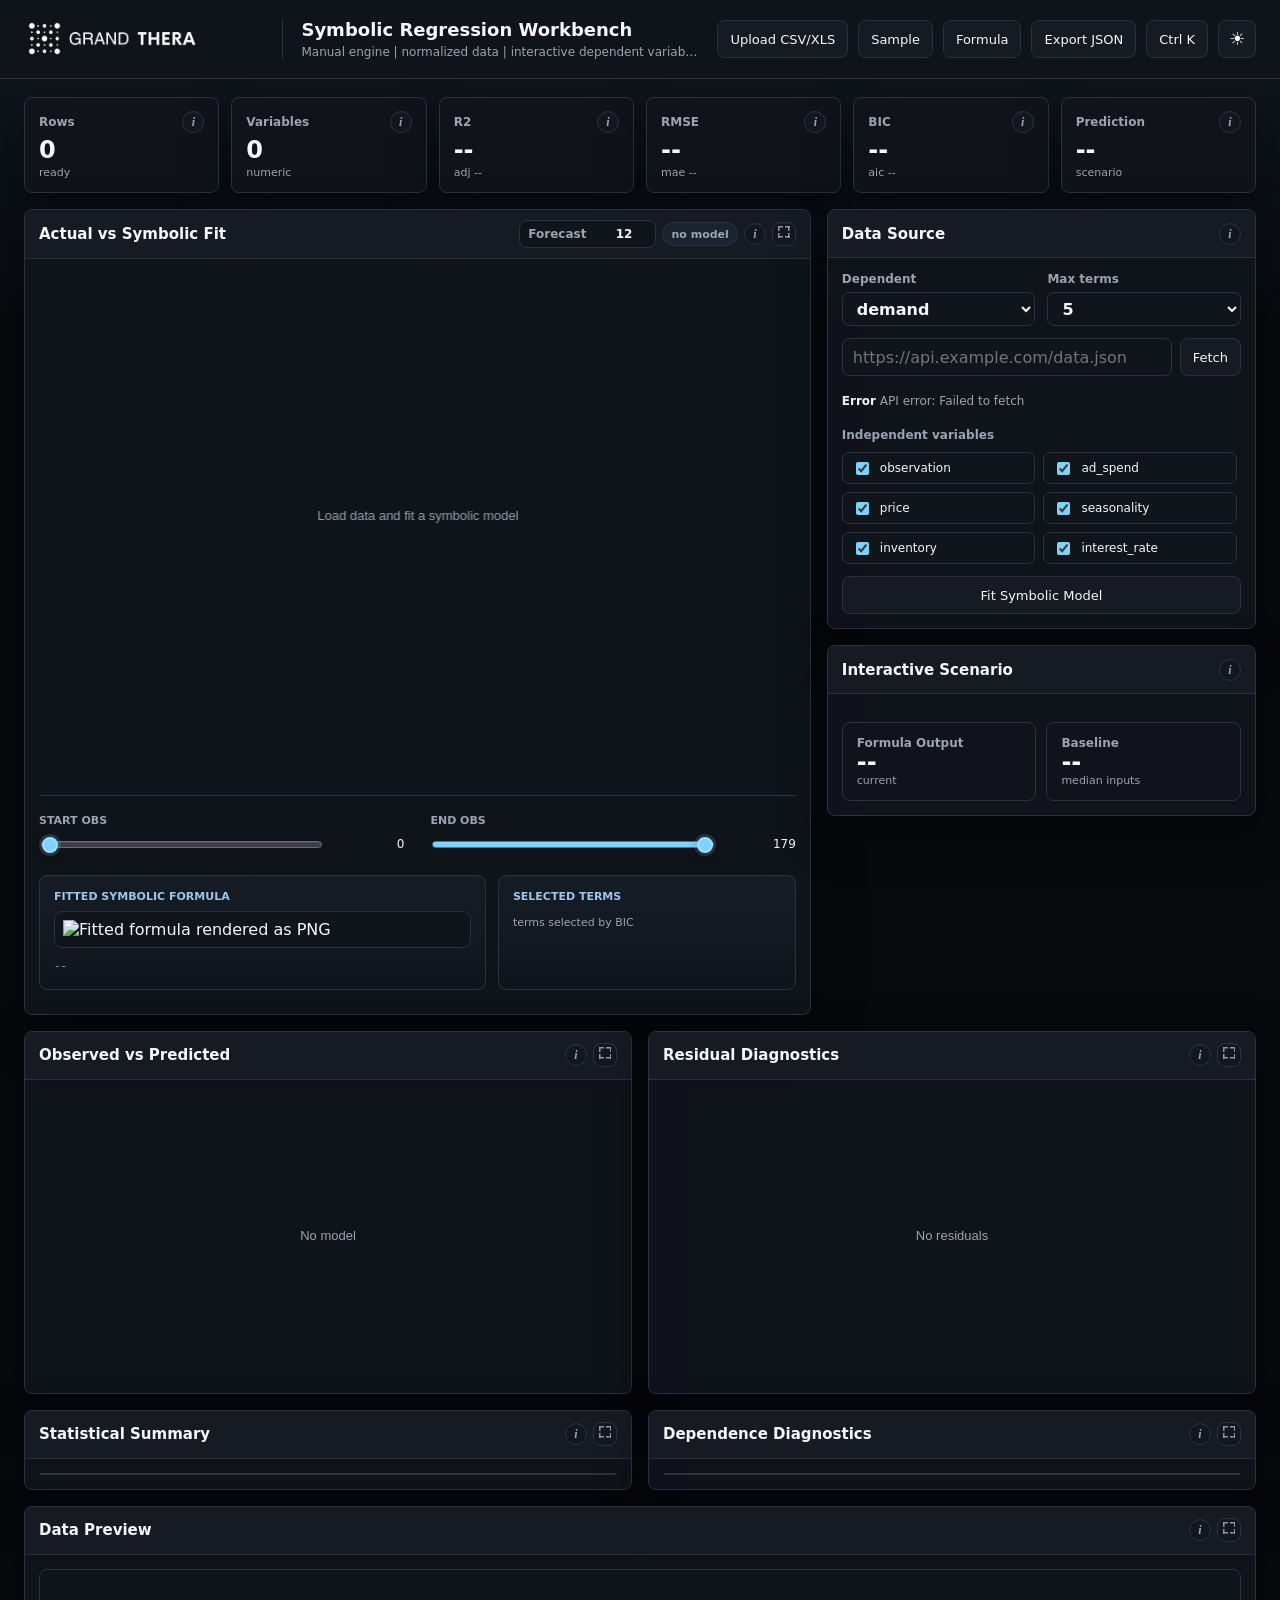
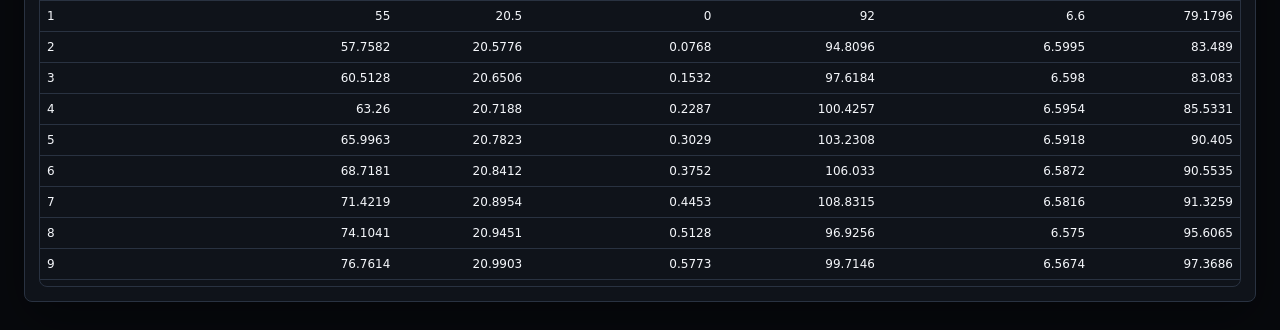
==== index.html @ f641dc01 "delete folder symbolic of the root" ====
<!doctype html>
<html lang="en" data-theme="dark">
<head>
  <meta charset="utf-8">
  <meta name="viewport" content="width=device-width, initial-scale=1">
  <title>Grand Thera Symbolic Regression</title>
  <link rel="stylesheet" href="style.css">
  <link rel="icon" type="image/png" href="./assets/icon.png">
</head>
<body>
  <header>
    <div class="topbar">
      <div class="brand">
        <img class="logo-dark" src="./assets/grand-thera-logo-white.png" alt="Grand Thera">
        <img class="logo-light" src="./assets/grand-thera-logo-primary.png" alt="Grand Thera">
        <div class="title-block">
          <h1>Symbolic Regression Workbench</h1>
          <div class="subtitle">Manual engine | normalized data | interactive dependent variable analysis</div>
        </div>
      </div>
      <div class="controls">
        <label class="file-btn" for="fileInput">Upload CSV/XLS</label>
        <input id="fileInput" type="file" accept=".csv,.tsv,.txt,.xls,.xlsx,.json">
        <button class="btn" id="sampleBtn" type="button">Sample</button>
        <button class="btn" id="formulaBtn" type="button">Formula</button>
        <button class="btn" id="exportJsonBtn" type="button">Export JSON</button>
        <button class="btn" id="paletteBtn" type="button">Ctrl K</button>
        <button class="btn theme-toggle" id="themeBtn" type="button" aria-label="Switch to light mode" title="Switch to light mode"><span id="themeIcon" aria-hidden="true">&#9728;</span></button>
      </div>
    </div>
  </header>

  <main>
    <section class="metrics" aria-label="Model metrics">
      <div class="metric">
        <div class="metric-head"><span>Rows</span><button class="info-btn" data-info-title="Rows" data-info-body="Valid observations used after parsing, numeric conversion, missing-value imputation and winsorization.">i</button></div>
        <strong id="mRows">0</strong><small id="mRowsSub">ready</small>
      </div>
      <div class="metric">
        <div class="metric-head"><span>Variables</span><button class="info-btn" data-info-title="Variables" data-info-body="Numeric columns detected in the uploaded file or API response.">i</button></div>
        <strong id="mVars">0</strong><small id="mVarsSub">numeric</small>
      </div>
      <div class="metric">
        <div class="metric-head"><span>R2</span><button class="info-btn" data-info-title="R2" data-info-body="Share of dependent-variable variance explained by the selected symbolic formula.">i</button></div>
        <strong id="mR2">--</strong><small id="mAdjR2">adj --</small>
      </div>
      <div class="metric">
        <div class="metric-head"><span>RMSE</span><button class="info-btn" data-info-title="RMSE" data-info-body="Root mean squared error in the original dependent-variable scale.">i</button></div>
        <strong id="mRmse">--</strong><small id="mMae">mae --</small>
      </div>
      <div class="metric">
        <div class="metric-head"><span>BIC</span><button class="info-btn" data-info-title="BIC" data-info-body="Bayesian information criterion. Lower values favor simpler formulas with good fit.">i</button></div>
        <strong id="mBic">--</strong><small id="mAic">aic --</small>
      </div>
      <div class="metric">
        <div class="metric-head"><span>Prediction</span><button class="info-btn" data-info-title="Scenario Prediction" data-info-body="Current formula prediction after applying the interactive independent-variable controls.">i</button></div>
        <strong id="mPred">--</strong><small id="mPredSub">scenario</small>
      </div>
    </section>

    <section class="layout">
      <div class="stack">
        <section class="panel" id="fitPanel">
          <div class="panel-head">
            <h2>Actual vs Symbolic Fit</h2>
            <div class="panel-tools">
              <label class="forecast-control">Forecast <input id="forecastSteps" type="number" min="0" max="120" step="1" value="12"></label>
              <span class="pill" id="fitBadge">no model</span>
              <button class="info-btn" data-info-title="Actual vs Symbolic Fit" data-info-body="Line plot comparing observed values with formula predictions. Hover to inspect a row.">i</button>
              <button class="icon-btn" data-fullscreen="#fitPanel" title="Fullscreen">[]</button>
            </div>
          </div>
          <div class="panel-body">
            <div class="chart-wrap"><canvas id="fitCanvas"></canvas></div>
            <div class="range-controls">
              <div class="range-control">
                <label for="rangeStart">Start Obs</label>
                <div class="range-row">
                  <input class="scenario-slider" id="rangeStart" type="range" min="0" max="0" step="1" value="0">
                  <output id="rangeStartLabel">0</output>
                </div>
              </div>
              <div class="range-control">
                <label for="rangeEnd">End Obs</label>
                <div class="range-row">
                  <input class="scenario-slider" id="rangeEnd" type="range" min="0" max="0" step="1" value="0">
                  <output id="rangeEndLabel">0</output>
                </div>
              </div>
            </div>
            <div class="fit-formula" aria-label="Fitted formula summary">
              <div class="formula-card">
                <span>Fitted Symbolic Formula</span>
                <img class="fit-math" id="fitFormulaPng" alt="Fitted formula rendered as PNG">
                <div class="fit-latex" id="fitFormulaLatex">--</div>
              </div>
              <div class="formula-card">
                <span>Selected Terms</span>
                <div class="fit-term-list" id="fitFormulaTerms"></div>
                <small id="fitFormulaSub">terms selected by BIC</small>
              </div>
            </div>
          </div>
        </section>

      </div>

      <aside class="stack">
        <section class="panel">
          <div class="panel-head">
            <h2>Data Source</h2>
            <div class="panel-tools"><button class="info-btn" data-info-title="Data Source" data-info-body="Upload CSV, text XLS exports, HTML table XLS, XML spreadsheet, XLSX in browsers with ZIP decompression support, or fetch JSON/CSV from an API endpoint.">i</button></div>
          </div>
          <div class="panel-body">
            <div class="grid-form">
              <div class="field">
                <label for="dependentSelect">Dependent</label>
                <select id="dependentSelect"></select>
              </div>
              <div class="field">
                <label for="maxTerms">Max terms</label>
                <select id="maxTerms">
                  <option value="3">3</option>
                  <option value="5" selected>5</option>
                  <option value="7">7</option>
                  <option value="10">10</option>
                </select>
              </div>
            </div>
            <div class="api-row">
              <input id="dataApiUrl" type="url" placeholder="https://api.example.com/data.json">
              <button class="btn" id="fetchApiBtn" type="button">Fetch</button>
            </div>
            <div class="status" id="statusLine">Loading sample data...</div>
            <div class="section-label" style="margin-top:12px;">Independent variables</div>
            <div class="variables" id="independentList"></div>
            <button class="btn" id="fitBtn" type="button" style="width:100%; justify-content:center; margin-top:12px;">Fit Symbolic Model</button>
          </div>
        </section>

        <section class="panel">
          <div class="panel-head">
            <h2>Interactive Scenario</h2>
            <div class="panel-tools"><button class="info-btn" data-info-title="Interactive Scenario" data-info-body="Change independent-variable values and recompute the formula prediction immediately.">i</button></div>
          </div>
          <div class="panel-body">
            <div class="scenario-list" id="scenarioList"></div>
            <div class="prediction">
              <div class="metric">
                <div class="metric-head"><span>Formula Output</span></div>
                <strong id="scenarioPred">--</strong><small>current</small>
              </div>
              <div class="metric">
                <div class="metric-head"><span>Baseline</span></div>
                <strong id="baselinePred">--</strong><small>median inputs</small>
              </div>
            </div>
          </div>
        </section>
      </aside>
    </section>

    <section class="split">
      <section class="panel" id="scatterPanel">
        <div class="panel-head">
          <h2>Observed vs Predicted</h2>
          <div class="panel-tools">
            <button class="info-btn" data-info-title="Observed vs Predicted" data-info-body="Scatter plot against the diagonal reference. Points close to the diagonal have smaller errors.">i</button>
            <button class="icon-btn" data-fullscreen="#scatterPanel" title="Fullscreen">[]</button>
          </div>
        </div>
        <div class="panel-body"><div class="chart-wrap compact"><canvas id="scatterCanvas"></canvas></div></div>
      </section>

      <section class="panel" id="residualPanel">
        <div class="panel-head">
          <h2>Residual Diagnostics</h2>
          <div class="panel-tools">
            <button class="info-btn" data-info-title="Residual Diagnostics" data-info-body="Residual sequence and zero line. Persistent structure indicates that the formula is missing signal.">i</button>
            <button class="icon-btn" data-fullscreen="#residualPanel" title="Fullscreen">[]</button>
          </div>
        </div>
        <div class="panel-body"><div class="chart-wrap compact"><canvas id="residualCanvas"></canvas></div></div>
      </section>
    </section>

    <section class="split">
      <section class="panel" id="statsPanel">
        <div class="panel-head">
          <h2>Statistical Summary</h2>
          <div class="panel-tools">
            <button class="info-btn" data-info-title="Statistical Summary" data-info-body="Observations: rows used. Parameters: intercept plus selected symbolic terms. R2: explained variance. Adjusted R2: R2 penalized by complexity. RMSE: typical error magnitude. MAE: average absolute error. MAPE: average percentage error. RSS: residual sum of squares. AIC/BIC: lower is better after complexity penalty.">i</button>
            <button class="icon-btn" data-fullscreen="#statsPanel" title="Fullscreen">[]</button>
          </div>
        </div>
        <div class="panel-body">
          <div class="table-wrap"><table id="statsTable"></table></div>
        </div>
      </section>
      <section class="panel" id="dependencePanel">
        <div class="panel-head">
          <h2>Dependence Diagnostics</h2>
          <div class="panel-tools">
            <button class="info-btn" data-info-title="Dependence Diagnostics" data-info-body="Pearson r is the linear correlation between each selected independent variable and the dependent variable. Mutual information is estimated manually by quantile-binning both variables and summing p(x,y) log(p(x,y)/(p(x)p(y))); higher values indicate stronger nonlinear dependence.">i</button>
            <button class="icon-btn" data-fullscreen="#dependencePanel" title="Fullscreen">[]</button>
          </div>
        </div>
        <div class="panel-body">
          <div class="table-wrap"><table id="dependenceTable"></table></div>
        </div>
      </section>
    </section>

    <section class="split">
      <section class="panel" id="previewPanel" style="grid-column: 1 / -1;">
        <div class="panel-head">
          <h2>Data Preview</h2>
          <div class="panel-tools">
            <button class="info-btn" data-info-title="Data Preview" data-info-body="First rows after parsing. Numeric modeling uses cleaned and normalized versions internally.">i</button>
            <button class="icon-btn" data-fullscreen="#previewPanel" title="Fullscreen">[]</button>
          </div>
        </div>
        <div class="panel-body">
          <div class="table-wrap"><table id="previewTable"></table></div>
        </div>
      </section>
    </section>
  </main>

  <div class="tooltip" id="tooltip"></div>
  <div class="modal-backdrop" id="modalBackdrop">
    <div class="modal">
      <div class="panel-head">
        <h2 id="modalTitle">Info</h2>
        <button class="icon-btn" id="modalClose" type="button">x</button>
      </div>
      <div class="panel-body" id="modalBody"></div>
    </div>
  </div>
  <div class="modal-backdrop" id="formulaModalBackdrop">
    <div class="modal formula-modal">
      <div class="panel-head">
        <h2>LaTeX Formula</h2>
        <div class="panel-tools">
          <button class="info-btn" data-info-title="LaTeX Formula" data-info-body="The fitted symbolic expression. z(var) means the variable after winsorization and z-score normalization.">i</button>
          <button class="icon-btn" id="formulaModalClose" type="button">x</button>
        </div>
      </div>
      <div class="panel-body">
        <div class="formula" id="latexFormula">y = --</div>
        <img class="formula-image" id="formulaPng" alt="Final formula rendered as PNG">
        <div class="terms" id="termList"></div>
      </div>
    </div>
  </div>
  <div class="palette" id="palette">
    <div class="palette-box">
      <input id="paletteSearch" type="text" placeholder="Run command">
      <div id="commandList"></div>
    </div>
  </div>

  <script src="script.js"></script>
</body>
</html>
---- style.css ----
:root {
      color-scheme: dark;
      --bg: #07090d;
      --panel: #10141b;
      --panel-2: #151a23;
      --ink: #f5f7fb;
      --muted: #9aa4b2;
      --line: #293241;
      --soft: #1b2230;
      --accent: #7dd3fc;
      --accent-2: #5eead4;
      --danger: #f05252;
      --warn: #d6a93a;
      --good: #2fb37c;
      --scale-low: #08205f;
      --scale-mid: #1e6fb8;
      --scale-high: #7dd3fc;
      --shadow: 0 18px 50px rgba(0, 0, 0, 0.35);
    }
    html[data-theme="light"] {
      color-scheme: light;
      --bg: #f5f7fb;
      --panel: #ffffff;
      --panel-2: #f9fbff;
      --ink: #121826;
      --muted: #667085;
      --line: #d8deea;
      --soft: #edf1f7;
      --accent: #155eef;
      --accent-2: #0f766e;
      --danger: #b42318;
      --warn: #a15c07;
      --good: #067647;
      --scale-low: #dce8ff;
      --scale-mid: #5d9cec;
      --scale-high: #155eef;
      --shadow: 0 18px 42px rgba(16, 24, 40, 0.10);
    }
    * { box-sizing: border-box; }
    body {
      margin: 0;
      background:
        linear-gradient(180deg, rgba(125, 211, 252, 0.08), transparent 330px),
        var(--bg);
      color: var(--ink);
      font-family: Inter, ui-sans-serif, system-ui, -apple-system, BlinkMacSystemFont, "Segoe UI", sans-serif;
    }
    header {
      position: sticky;
      top: 0;
      z-index: 10;
      background: color-mix(in srgb, var(--panel) 88%, transparent);
      border-bottom: 1px solid var(--line);
      backdrop-filter: blur(18px);
    }
    .topbar, main {
      width: min(1440px, 100%);
      margin: 0 auto;
    }
    .topbar {
      min-height: 78px;
      padding: 14px 24px;
      display: grid;
      grid-template-columns: minmax(280px, 1fr) auto;
      gap: 18px;
      align-items: center;
    }
    .brand {
      display: flex;
      align-items: center;
      gap: 18px;
      min-width: 0;
    }
    .brand img {
      width: min(270px, 40vw);
      max-height: 42px;
      object-fit: contain;
      object-position: left center;
    }
    html[data-theme="dark"] .logo-light { display: none; }
    html[data-theme="light"] .logo-dark { display: none; }
    .title-block {
      min-width: 0;
      border-left: 1px solid var(--line);
      padding-left: 18px;
    }
    h1 {
      margin: 0;
      font-size: 18px;
      line-height: 1.2;
      letter-spacing: 0;
      font-weight: 700;
    }
    .subtitle {
      margin-top: 4px;
      color: var(--muted);
      font-size: 12px;
      white-space: nowrap;
      overflow: hidden;
      text-overflow: ellipsis;
    }
    .controls {
      display: flex;
      gap: 10px;
      align-items: center;
      justify-content: flex-end;
      flex-wrap: wrap;
    }
    .control, .btn, .file-btn {
      min-height: 38px;
      border: 1px solid var(--line);
      background: var(--panel-2);
      color: var(--ink);
      border-radius: 8px;
      display: inline-flex;
      align-items: center;
      gap: 8px;
      padding: 0 12px;
      font: inherit;
      font-size: 13px;
      cursor: pointer;
    }
    .theme-toggle {
      width: 38px;
      justify-content: center;
      padding: 0;
      font-size: 18px;
      line-height: 1;
    }
    .control label {
      color: var(--muted);
      font-size: 12px;
      white-space: nowrap;
    }
    button, select, input {
      font: inherit;
      color: var(--ink);
    }
    button {
      border: 0;
      background: transparent;
      cursor: pointer;
    }
    .btn:hover, .file-btn:hover, .control:hover, .icon-btn:hover, .info-btn:hover {
      border-color: color-mix(in srgb, var(--accent) 60%, var(--line));
      box-shadow: 0 0 0 1px color-mix(in srgb, var(--accent) 16%, transparent);
    }
    .btn:focus-visible, .file-btn:focus-visible, select:focus-visible, input:focus-visible, .icon-btn:focus-visible, .info-btn:focus-visible {
      outline: 2px solid var(--accent);
      outline-offset: 2px;
    }
    select, input[type="text"], input[type="url"], input[type="number"] {
      border: 1px solid var(--line);
      background: var(--panel);
      min-height: 34px;
      border-radius: 7px;
      padding: 0 10px;
    }
    select {
      min-width: 120px;
      background: var(--panel);
      font-weight: 650;
    }
    input[type="file"] {
      position: absolute;
      inline-size: 1px;
      block-size: 1px;
      overflow: hidden;
      clip: rect(0 0 0 0);
      clip-path: inset(50%);
      white-space: nowrap;
    }
    main {
      padding: 18px 24px 28px;
    }
    .metrics {
      display: grid;
      grid-template-columns: repeat(6, minmax(0, 1fr));
      gap: 12px;
    }
    .metric, .panel {
      border: 1px solid var(--line);
      background: color-mix(in srgb, var(--panel) 94%, transparent);
      box-shadow: var(--shadow);
    }
    .metric {
      min-height: 96px;
      border-radius: 8px;
      padding: 13px 14px;
      display: grid;
      align-content: space-between;
    }
    .metric-head, .panel-head {
      display: flex;
      align-items: center;
      justify-content: space-between;
      gap: 10px;
    }
    .metric-head span {
      color: var(--muted);
      font-size: 12px;
      font-weight: 600;
    }
    .metric strong {
      font-size: 24px;
      line-height: 1;
      letter-spacing: 0;
      font-weight: 750;
    }
    .metric small {
      color: var(--muted);
      font-size: 11px;
    }
    .layout {
      display: grid;
      grid-template-columns: minmax(0, 1.65fr) minmax(360px, 0.9fr);
      gap: 16px;
      align-items: stretch;
      margin-top: 16px;
    }
    .split {
      display: grid;
      grid-template-columns: repeat(2, minmax(0, 1fr));
      gap: 16px;
      margin-top: 16px;
    }
    .stack {
      display: grid;
      gap: 16px;
      align-content: start;
    }
    .layout > .stack:first-child {
      align-content: stretch;
    }
    .layout > .stack:first-child .panel {
      min-height: auto;
      display: grid;
      grid-template-rows: auto minmax(0, 1fr);
    }
    .layout > .stack:first-child .panel-body {
      min-height: 0;
    }
    .layout > .stack:first-child .chart-wrap {
      height: clamp(420px, 54vh, 560px);
      min-height: 420px;
    }
    #fitPanel.fullscreen .panel-body {
      display: grid;
      grid-template-rows: minmax(0, 1fr) auto;
    }
    #fitPanel.fullscreen .chart-wrap {
      height: auto;
      min-height: 0;
    }
    .panel {
      border-radius: 8px;
      overflow: hidden;
    }
    .panel.fullscreen {
      position: fixed;
      inset: 18px;
      z-index: 40;
      display: grid;
      grid-template-rows: auto minmax(0, 1fr);
    }
    .panel.fullscreen .panel-body {
      min-height: 0;
      overflow: auto;
    }
    .panel.fullscreen .table-wrap {
      max-height: none;
      height: 100%;
    }
    .panel-head {
      min-height: 48px;
      padding: 10px 14px;
      border-bottom: 1px solid var(--line);
      background: var(--panel-2);
    }
    h2 {
      margin: 0;
      font-size: 15px;
      letter-spacing: 0;
      font-weight: 700;
    }
    .panel-tools {
      display: inline-flex;
      align-items: center;
      gap: 6px;
      flex-wrap: wrap;
      justify-content: flex-end;
    }
    .forecast-control {
      min-height: 28px;
      display: inline-flex;
      align-items: center;
      gap: 7px;
      border: 1px solid var(--line);
      border-radius: 8px;
      background: var(--panel);
      padding: 0 8px;
      color: var(--muted);
      font-size: 12px;
      font-weight: 650;
    }
    .forecast-control input {
      width: 54px;
      min-height: 22px;
      border: 0;
      background: transparent;
      color: var(--ink);
      padding: 0;
      text-align: right;
      font-weight: 750;
    }
    .icon-btn, .info-btn {
      width: 24px;
      height: 24px;
      border: 1px solid var(--line);
      border-radius: 8px;
      background: color-mix(in srgb, var(--panel-2) 82%, var(--bg));
      color: var(--muted);
      display: inline-grid;
      place-items: center;
      font-size: 12px;
      font-weight: 700;
      line-height: 1;
      padding: 0;
      position: relative;
      box-shadow: inset 0 1px 0 rgba(255, 255, 255, 0.03);
    }
    .info-btn {
      width: 22px;
      height: 22px;
      border-radius: 50%;
      font-size: 12px;
      font-family: Georgia, "Times New Roman", serif;
      font-style: italic;
      font-weight: 700;
    }
    .icon-btn[data-fullscreen] {
      color: transparent;
      font-size: 0;
    }
    .icon-btn[data-fullscreen]::before {
      content: "";
      width: 12px;
      height: 12px;
      background:
        linear-gradient(var(--muted), var(--muted)) left top / 5px 1.5px no-repeat,
        linear-gradient(var(--muted), var(--muted)) left top / 1.5px 5px no-repeat,
        linear-gradient(var(--muted), var(--muted)) right top / 5px 1.5px no-repeat,
        linear-gradient(var(--muted), var(--muted)) right top / 1.5px 5px no-repeat,
        linear-gradient(var(--muted), var(--muted)) left bottom / 5px 1.5px no-repeat,
        linear-gradient(var(--muted), var(--muted)) left bottom / 1.5px 5px no-repeat,
        linear-gradient(var(--muted), var(--muted)) right bottom / 5px 1.5px no-repeat,
        linear-gradient(var(--muted), var(--muted)) right bottom / 1.5px 5px no-repeat;
      opacity: 0.9;
    }
    .panel-body {
      padding: 14px;
    }
    .chart-wrap {
      position: relative;
      height: 360px;
      min-height: 260px;
    }
    .chart-wrap.compact { height: 285px; }
    .range-controls {
      display: grid;
      grid-template-columns: repeat(2, minmax(0, 1fr));
      gap: 26px;
      margin: 36px auto 0;
      border-top: 1px solid var(--line);
      padding-top: 18px;
      width: min(860px, 100%);
    }
    .range-control {
      display: grid;
      gap: 6px;
      min-width: 0;
    }
    .range-control label {
      color: var(--muted);
      font-size: 11px;
      font-weight: 750;
      text-transform: uppercase;
    }
    .range-control .range-row {
      display: grid;
      grid-template-columns: minmax(0, 1fr) 74px;
      gap: 10px;
      align-items: center;
    }
    .range-control output {
      color: var(--ink);
      font-size: 12px;
      font-variant-numeric: tabular-nums;
      text-align: right;
    }
    .fit-formula {
      display: grid;
      grid-template-columns: minmax(0, 1.2fr) minmax(220px, 0.8fr);
      gap: 12px;
      margin: 20px auto 10px;
      width: min(860px, 100%);
    }
    .formula-card {
      border: 1px solid var(--line);
      border-radius: 8px;
      background:
        linear-gradient(180deg, color-mix(in srgb, var(--panel-2) 88%, #1d2d3d), color-mix(in srgb, var(--panel) 92%, #122033));
      padding: 14px;
      overflow: hidden;
      box-shadow: inset 0 1px 0 rgba(255, 255, 255, 0.025);
    }
    .formula-card span {
      display: block;
      color: #9fc5ea;
      font-size: 11px;
      font-weight: 750;
      text-transform: uppercase;
      letter-spacing: 0;
      margin-bottom: 8px;
    }
    .formula-card small {
      color: var(--muted);
      font-size: 11px;
      line-height: 1.3;
    }
    .fit-math {
      display: block;
      width: 100%;
      max-height: 190px;
      object-fit: contain;
      object-position: left center;
      border: 1px solid var(--line);
      border-radius: 8px;
      background: var(--panel);
      padding: 8px;
    }
    .fit-latex {
      margin-top: 10px;
      color: var(--muted);
      font-family: "Cascadia Code", Consolas, monospace;
      font-size: 11px;
      line-height: 1.5;
      overflow: hidden;
      text-overflow: ellipsis;
      white-space: nowrap;
    }
    .fit-term-list {
      display: grid;
      gap: 7px;
      max-height: 128px;
      overflow: auto;
    }
    .fit-term {
      display: grid;
      grid-template-columns: 62px minmax(0, 1fr);
      gap: 8px;
      align-items: center;
      border: 1px solid var(--line);
      border-radius: 7px;
      padding: 7px 8px;
      background: color-mix(in srgb, var(--panel) 84%, var(--bg));
      font-size: 12px;
    }
    .fit-term strong {
      color: var(--ink);
      font-variant-numeric: tabular-nums;
    }
    .fit-term code {
      color: var(--accent-2);
      overflow: hidden;
      text-overflow: ellipsis;
      white-space: nowrap;
    }
    canvas {
      display: block;
      width: 100%;
      height: 100%;
    }
    .grid-form {
      display: grid;
      grid-template-columns: repeat(2, minmax(0, 1fr));
      gap: 12px;
      align-items: end;
    }
    .field {
      display: grid;
      gap: 6px;
      min-width: 0;
    }
    .field label, .section-label {
      color: var(--muted);
      font-size: 12px;
      font-weight: 650;
    }
    .api-row {
      display: grid;
      grid-template-columns: minmax(0, 1fr) auto;
      gap: 8px;
      margin-top: 12px;
    }
    .variables {
      display: grid;
      grid-template-columns: repeat(2, minmax(0, 1fr));
      gap: 8px;
      margin-top: 10px;
      max-height: 172px;
      overflow: auto;
      padding-right: 4px;
    }
    .check {
      display: flex;
      align-items: center;
      gap: 8px;
      min-height: 32px;
      border: 1px solid var(--line);
      background: var(--panel);
      border-radius: 7px;
      padding: 0 9px;
      color: var(--ink);
      font-size: 12px;
    }
    .check input { accent-color: var(--accent); }
    .formula {
      min-height: 74px;
      border: 1px solid var(--line);
      background: #090d13;
      border-radius: 8px;
      padding: 14px;
      color: var(--accent);
      overflow: auto;
      font-family: "Cascadia Code", Consolas, monospace;
      font-size: 14px;
      line-height: 1.6;
      white-space: nowrap;
    }
    .formula-image {
      display: block;
      width: 100%;
      max-height: 168px;
      object-fit: contain;
      object-position: left center;
      margin-top: 10px;
      border: 1px solid var(--line);
      border-radius: 8px;
      background: var(--panel);
      padding: 10px;
    }
    html[data-theme="light"] .formula {
      background: #f3f7ff;
    }
    .terms {
      display: grid;
      gap: 8px;
      margin-top: 12px;
      max-height: 210px;
      overflow: auto;
    }
    .term {
      display: grid;
      grid-template-columns: 70px minmax(0, 1fr) 72px;
      gap: 8px;
      align-items: center;
      border: 1px solid var(--line);
      background: var(--panel);
      border-radius: 7px;
      padding: 8px;
      font-size: 12px;
    }
    .term code {
      color: var(--accent-2);
      overflow: hidden;
      text-overflow: ellipsis;
      white-space: nowrap;
    }
    .term span {
      color: var(--muted);
      text-align: right;
    }
    .scenario-list {
      display: grid;
      gap: 12px;
      max-height: 420px;
      overflow: auto;
      padding-right: 4px;
    }
    .slider-row {
      display: grid;
      grid-template-columns: 92px minmax(120px, 1fr) 94px;
      gap: 10px;
      align-items: center;
      font-size: 12px;
    }
    .slider-row label {
      color: var(--muted);
      overflow: hidden;
      text-overflow: ellipsis;
      white-space: nowrap;
    }
    input[type="range"] {
      width: 100%;
      accent-color: var(--accent);
    }
    .scenario-slider {
      --slider-color: var(--accent);
      --slider-pct: 50%;
      height: 18px;
      appearance: none;
      background: transparent;
      cursor: pointer;
    }
    .scenario-slider::-webkit-slider-runnable-track {
      height: 7px;
      border: 1px solid color-mix(in srgb, var(--slider-color) 42%, var(--line));
      border-radius: 999px;
      background:
        linear-gradient(90deg, var(--slider-color) 0 var(--slider-pct), color-mix(in srgb, var(--panel) 82%, white) var(--slider-pct) 100%);
      box-shadow: inset 0 1px 0 rgba(255, 255, 255, 0.08);
    }
    .scenario-slider::-webkit-slider-thumb {
      appearance: none;
      width: 16px;
      height: 16px;
      border-radius: 50%;
      margin-top: -5px;
      border: 2px solid color-mix(in srgb, var(--slider-color) 74%, white);
      background: var(--slider-color);
      box-shadow: 0 0 0 3px color-mix(in srgb, var(--slider-color) 18%, transparent), 0 3px 12px rgba(0, 0, 0, 0.35);
    }
    .scenario-slider::-moz-range-track {
      height: 7px;
      border: 1px solid color-mix(in srgb, var(--slider-color) 42%, var(--line));
      border-radius: 999px;
      background:
        linear-gradient(90deg, var(--slider-color) 0 var(--slider-pct), color-mix(in srgb, var(--panel) 82%, white) var(--slider-pct) 100%);
    }
    .scenario-slider::-moz-range-thumb {
      width: 16px;
      height: 16px;
      border-radius: 50%;
      border: 2px solid color-mix(in srgb, var(--slider-color) 74%, white);
      background: var(--slider-color);
      box-shadow: 0 0 0 3px color-mix(in srgb, var(--slider-color) 18%, transparent), 0 3px 12px rgba(0, 0, 0, 0.35);
    }
    .scenario-value {
      min-height: 34px;
      display: inline-flex;
      align-items: center;
      justify-content: flex-end;
      border: 1px solid var(--line);
      background: var(--panel);
      border-radius: 7px;
      padding: 0 10px;
      color: var(--ink);
      font-variant-numeric: tabular-nums;
      overflow: hidden;
      text-overflow: ellipsis;
      white-space: nowrap;
    }
    .prediction {
      display: grid;
      grid-template-columns: repeat(2, minmax(0, 1fr));
      gap: 10px;
      margin-top: 14px;
    }
    .prediction .metric {
      min-height: 78px;
      box-shadow: none;
    }
    table {
      width: 100%;
      border-collapse: collapse;
      font-size: 12px;
    }
    th, td {
      border-bottom: 1px solid var(--line);
      padding: 8px 7px;
      text-align: right;
      white-space: nowrap;
    }
    th:first-child, td:first-child { text-align: left; }
    th {
      color: var(--muted);
      font-weight: 700;
      background: var(--panel-2);
      position: sticky;
      top: 0;
      z-index: 1;
    }
    .table-wrap {
      max-height: 318px;
      overflow: auto;
      border: 1px solid var(--line);
      border-radius: 8px;
    }
    .status {
      min-height: 30px;
      display: flex;
      align-items: center;
      color: var(--muted);
      font-size: 12px;
      margin-top: 10px;
    }
    .status strong { color: var(--ink); }
    .pill {
      display: inline-flex;
      align-items: center;
      min-height: 24px;
      border: 1px solid var(--line);
      border-radius: 999px;
      padding: 0 8px;
      background: var(--soft);
      color: var(--muted);
      font-size: 11px;
      font-weight: 650;
    }
    .tooltip {
      position: fixed;
      z-index: 60;
      pointer-events: none;
      border: 1px solid var(--line);
      background: var(--panel);
      color: var(--ink);
      box-shadow: var(--shadow);
      border-radius: 8px;
      padding: 8px 10px;
      font-size: 12px;
      max-width: 260px;
      display: none;
    }
    .modal-backdrop {
      position: fixed;
      inset: 0;
      background: rgba(0, 0, 0, 0.56);
      z-index: 80;
      display: none;
      align-items: center;
      justify-content: center;
      padding: 20px;
    }
    .modal {
      width: min(520px, 100%);
      border: 1px solid var(--line);
      background: var(--panel);
      border-radius: 8px;
      box-shadow: var(--shadow);
      overflow: hidden;
    }
    .modal.formula-modal {
      width: min(980px, calc(100vw - 36px));
      max-height: calc(100vh - 48px);
      display: grid;
      grid-template-rows: auto minmax(0, 1fr);
    }
    .modal.formula-modal .panel-body {
      overflow: auto;
    }
    .modal .panel-body {
      color: var(--muted);
      line-height: 1.55;
      font-size: 13px;
    }
    .palette {
      position: fixed;
      inset: 0;
      z-index: 70;
      display: none;
      align-items: flex-start;
      justify-content: center;
      padding-top: 96px;
      background: rgba(0, 0, 0, 0.38);
    }
    .palette-box {
      width: min(560px, calc(100% - 32px));
      border: 1px solid var(--line);
      background: var(--panel);
      border-radius: 8px;
      box-shadow: var(--shadow);
      overflow: hidden;
    }
    .palette-box input {
      width: 100%;
      height: 48px;
      border: 0;
      border-bottom: 1px solid var(--line);
      border-radius: 0;
      background: var(--panel-2);
    }
    .command {
      width: 100%;
      min-height: 42px;
      padding: 0 14px;
      border-bottom: 1px solid var(--line);
      color: var(--ink);
      text-align: left;
    }
    .command:hover, .command.active {
      background: var(--soft);
    }
    .empty {
      color: var(--muted);
      font-size: 12px;
      padding: 12px;
      border: 1px dashed var(--line);
      border-radius: 8px;
      background: var(--panel);
    }
    @media (max-width: 1180px) {
      .metrics { grid-template-columns: repeat(3, minmax(0, 1fr)); }
      .topbar { grid-template-columns: 1fr; }
      .controls { justify-content: flex-start; }
    }
    @media (max-width: 980px) {
      .layout, .split { grid-template-columns: 1fr; }
      .metrics { grid-template-columns: repeat(2, minmax(0, 1fr)); }
      .grid-form, .variables { grid-template-columns: 1fr; }
      .slider-row { grid-template-columns: 1fr; }
      .layout > .stack:first-child .chart-wrap { min-height: 360px; }
      .fit-formula { grid-template-columns: 1fr; }
    }
    @media (max-width: 640px) {
      main, .topbar { padding-left: 14px; padding-right: 14px; }
      .brand { align-items: flex-start; flex-direction: column; gap: 10px; }
      .title-block { border-left: 0; padding-left: 0; }
      .metrics, .prediction { grid-template-columns: 1fr; }
      .fit-formula { grid-template-columns: 1fr; }
      .api-row { grid-template-columns: 1fr; }
      .chart-wrap { height: 300px; }
    }
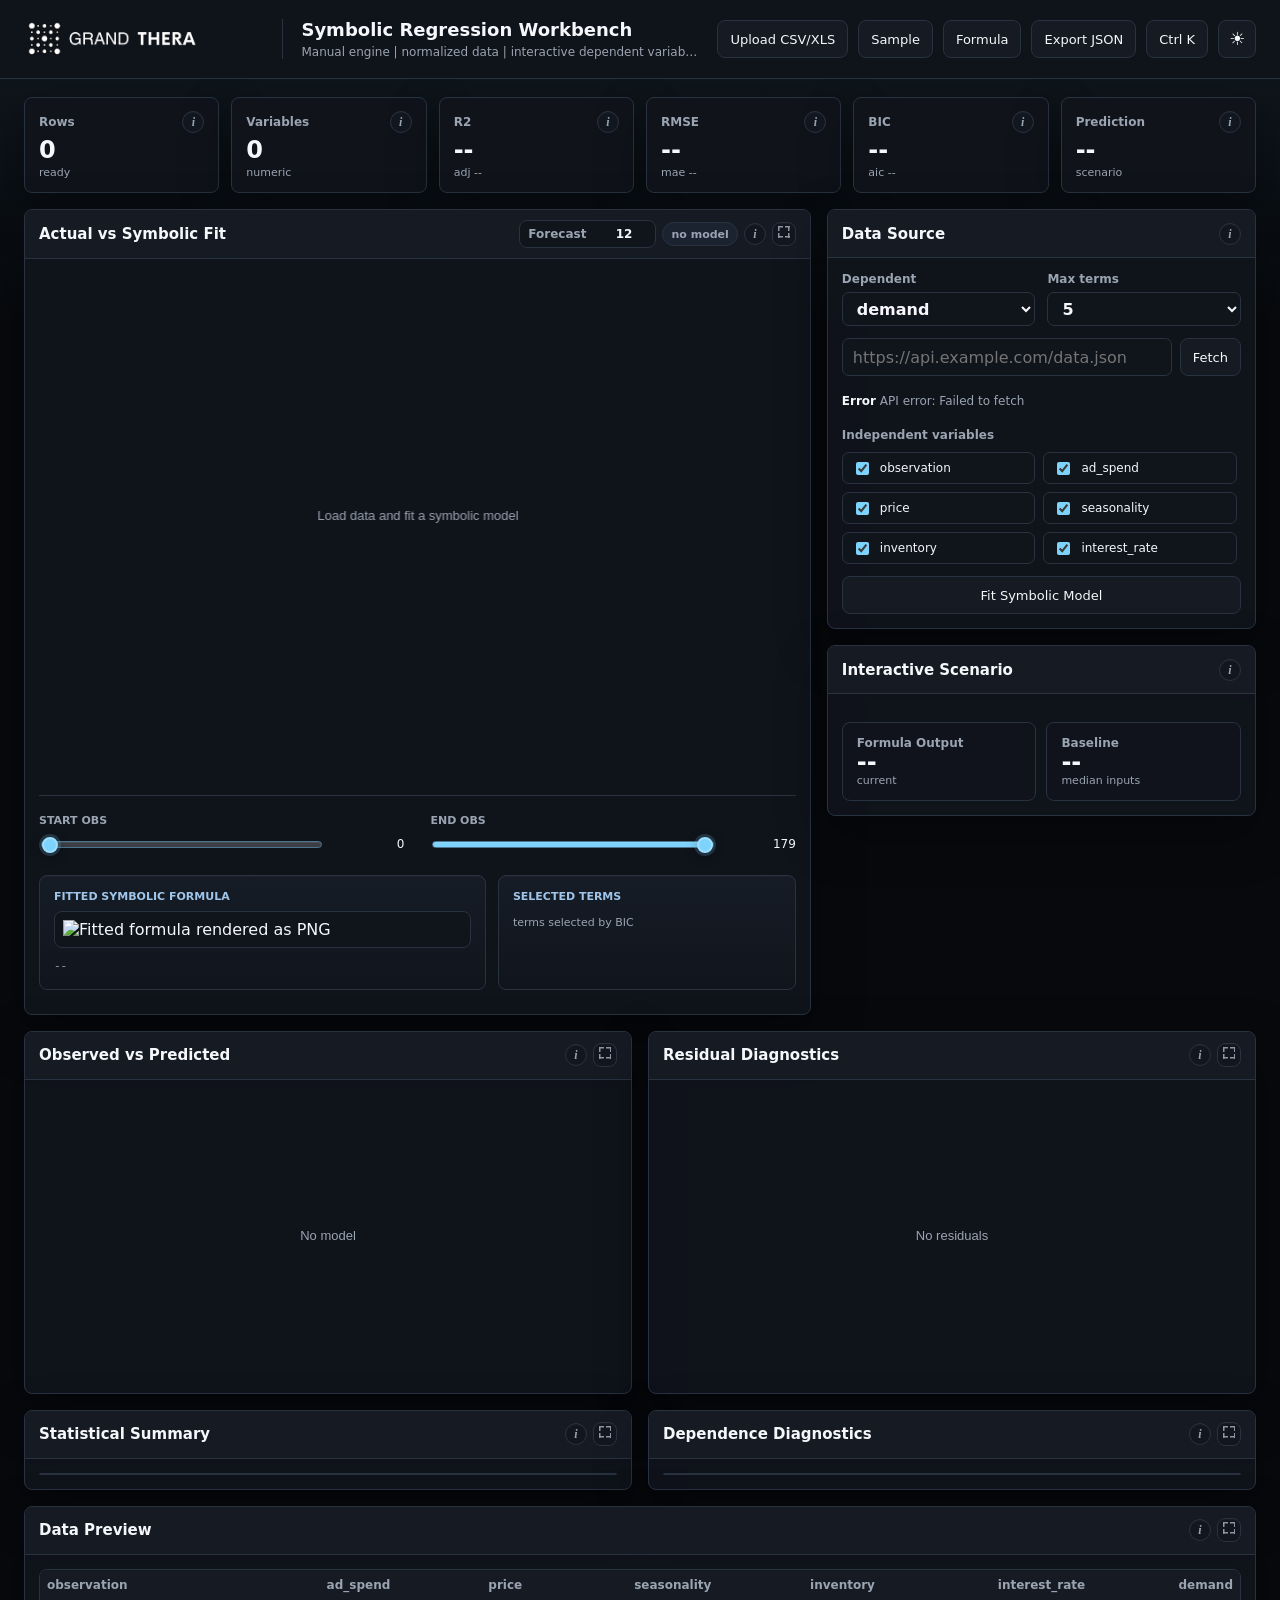
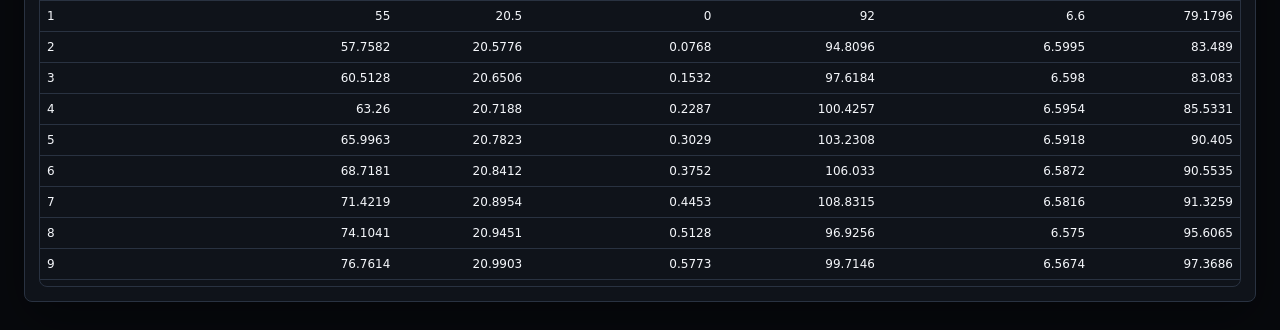
==== commit a6bae2ba: "Ajust files organization" ====
--- a/index.html
+++ b/index.html
@@ -4,7 +4,7 @@
   <meta charset="utf-8">
   <meta name="viewport" content="width=device-width, initial-scale=1">
   <title>Grand Thera Symbolic Regression</title>
-  <link rel="stylesheet" href="style.css">
+  <link rel="stylesheet" href="./style/style.css">
   <link rel="icon" type="image/png" href="./assets/icon.png">
 </head>
 <body>
@@ -260,6 +260,6 @@
     </div>
   </div>
 
-  <script src="script.js"></script>
+  <script src="./script/script.js"></script>
 </body>
 </html>
--- a/style/style.css
+++ b/style/style.css
@@ -0,0 +1,833 @@
+    :root {
+      color-scheme: dark;
+      --bg: #07090d;
+      --panel: #10141b;
+      --panel-2: #151a23;
+      --ink: #f5f7fb;
+      --muted: #9aa4b2;
+      --line: #293241;
+      --soft: #1b2230;
+      --accent: #7dd3fc;
+      --accent-2: #5eead4;
+      --danger: #f05252;
+      --warn: #d6a93a;
+      --good: #2fb37c;
+      --scale-low: #08205f;
+      --scale-mid: #1e6fb8;
+      --scale-high: #7dd3fc;
+      --shadow: 0 18px 50px rgba(0, 0, 0, 0.35);
+    }
+    html[data-theme="light"] {
+      color-scheme: light;
+      --bg: #f5f7fb;
+      --panel: #ffffff;
+      --panel-2: #f9fbff;
+      --ink: #121826;
+      --muted: #667085;
+      --line: #d8deea;
+      --soft: #edf1f7;
+      --accent: #155eef;
+      --accent-2: #0f766e;
+      --danger: #b42318;
+      --warn: #a15c07;
+      --good: #067647;
+      --scale-low: #dce8ff;
+      --scale-mid: #5d9cec;
+      --scale-high: #155eef;
+      --shadow: 0 18px 42px rgba(16, 24, 40, 0.10);
+    }
+    * { box-sizing: border-box; }
+    body {
+      margin: 0;
+      background:
+        linear-gradient(180deg, rgba(125, 211, 252, 0.08), transparent 330px),
+        var(--bg);
+      color: var(--ink);
+      font-family: Inter, ui-sans-serif, system-ui, -apple-system, BlinkMacSystemFont, "Segoe UI", sans-serif;
+    }
+    header {
+      position: sticky;
+      top: 0;
+      z-index: 10;
+      background: color-mix(in srgb, var(--panel) 88%, transparent);
+      border-bottom: 1px solid var(--line);
+      backdrop-filter: blur(18px);
+    }
+    .topbar, main {
+      width: min(1440px, 100%);
+      margin: 0 auto;
+    }
+    .topbar {
+      min-height: 78px;
+      padding: 14px 24px;
+      display: grid;
+      grid-template-columns: minmax(280px, 1fr) auto;
+      gap: 18px;
+      align-items: center;
+    }
+    .brand {
+      display: flex;
+      align-items: center;
+      gap: 18px;
+      min-width: 0;
+    }
+    .brand img {
+      width: min(270px, 40vw);
+      max-height: 42px;
+      object-fit: contain;
+      object-position: left center;
+    }
+    html[data-theme="dark"] .logo-light { display: none; }
+    html[data-theme="light"] .logo-dark { display: none; }
+    .title-block {
+      min-width: 0;
+      border-left: 1px solid var(--line);
+      padding-left: 18px;
+    }
+    h1 {
+      margin: 0;
+      font-size: 18px;
+      line-height: 1.2;
+      letter-spacing: 0;
+      font-weight: 700;
+    }
+    .subtitle {
+      margin-top: 4px;
+      color: var(--muted);
+      font-size: 12px;
+      white-space: nowrap;
+      overflow: hidden;
+      text-overflow: ellipsis;
+    }
+    .controls {
+      display: flex;
+      gap: 10px;
+      align-items: center;
+      justify-content: flex-end;
+      flex-wrap: wrap;
+    }
+    .control, .btn, .file-btn {
+      min-height: 38px;
+      border: 1px solid var(--line);
+      background: var(--panel-2);
+      color: var(--ink);
+      border-radius: 8px;
+      display: inline-flex;
+      align-items: center;
+      gap: 8px;
+      padding: 0 12px;
+      font: inherit;
+      font-size: 13px;
+      cursor: pointer;
+    }
+    .theme-toggle {
+      width: 38px;
+      justify-content: center;
+      padding: 0;
+      font-size: 18px;
+      line-height: 1;
+    }
+    .control label {
+      color: var(--muted);
+      font-size: 12px;
+      white-space: nowrap;
+    }
+    button, select, input {
+      font: inherit;
+      color: var(--ink);
+    }
+    button {
+      border: 0;
+      background: transparent;
+      cursor: pointer;
+    }
+    .btn:hover, .file-btn:hover, .control:hover, .icon-btn:hover, .info-btn:hover {
+      border-color: color-mix(in srgb, var(--accent) 60%, var(--line));
+      box-shadow: 0 0 0 1px color-mix(in srgb, var(--accent) 16%, transparent);
+    }
+    .btn:focus-visible, .file-btn:focus-visible, select:focus-visible, input:focus-visible, .icon-btn:focus-visible, .info-btn:focus-visible {
+      outline: 2px solid var(--accent);
+      outline-offset: 2px;
+    }
+    select, input[type="text"], input[type="url"], input[type="number"] {
+      border: 1px solid var(--line);
+      background: var(--panel);
+      min-height: 34px;
+      border-radius: 7px;
+      padding: 0 10px;
+    }
+    select {
+      min-width: 120px;
+      background: var(--panel);
+      font-weight: 650;
+    }
+    input[type="file"] {
+      position: absolute;
+      inline-size: 1px;
+      block-size: 1px;
+      overflow: hidden;
+      clip: rect(0 0 0 0);
+      clip-path: inset(50%);
+      white-space: nowrap;
+    }
+    main {
+      padding: 18px 24px 28px;
+    }
+    .metrics {
+      display: grid;
+      grid-template-columns: repeat(6, minmax(0, 1fr));
+      gap: 12px;
+    }
+    .metric, .panel {
+      border: 1px solid var(--line);
+      background: color-mix(in srgb, var(--panel) 94%, transparent);
+      box-shadow: var(--shadow);
+    }
+    .metric {
+      min-height: 96px;
+      border-radius: 8px;
+      padding: 13px 14px;
+      display: grid;
+      align-content: space-between;
+    }
+    .metric-head, .panel-head {
+      display: flex;
+      align-items: center;
+      justify-content: space-between;
+      gap: 10px;
+    }
+    .metric-head span {
+      color: var(--muted);
+      font-size: 12px;
+      font-weight: 600;
+    }
+    .metric strong {
+      font-size: 24px;
+      line-height: 1;
+      letter-spacing: 0;
+      font-weight: 750;
+    }
+    .metric small {
+      color: var(--muted);
+      font-size: 11px;
+    }
+    .layout {
+      display: grid;
+      grid-template-columns: minmax(0, 1.65fr) minmax(360px, 0.9fr);
+      gap: 16px;
+      align-items: stretch;
+      margin-top: 16px;
+    }
+    .split {
+      display: grid;
+      grid-template-columns: repeat(2, minmax(0, 1fr));
+      gap: 16px;
+      margin-top: 16px;
+    }
+    .stack {
+      display: grid;
+      gap: 16px;
+      align-content: start;
+    }
+    .layout > .stack:first-child {
+      align-content: stretch;
+    }
+    .layout > .stack:first-child .panel {
+      min-height: auto;
+      display: grid;
+      grid-template-rows: auto minmax(0, 1fr);
+    }
+    .layout > .stack:first-child .panel-body {
+      min-height: 0;
+    }
+    .layout > .stack:first-child .chart-wrap {
+      height: clamp(420px, 54vh, 560px);
+      min-height: 420px;
+    }
+    #fitPanel.fullscreen .panel-body {
+      display: grid;
+      grid-template-rows: minmax(0, 1fr) auto;
+    }
+    #fitPanel.fullscreen .chart-wrap {
+      height: auto;
+      min-height: 0;
+    }
+    .panel {
+      border-radius: 8px;
+      overflow: hidden;
+    }
+    .panel.fullscreen {
+      position: fixed;
+      inset: 18px;
+      z-index: 40;
+      display: grid;
+      grid-template-rows: auto minmax(0, 1fr);
+    }
+    .panel.fullscreen .panel-body {
+      min-height: 0;
+      overflow: auto;
+    }
+    .panel.fullscreen .table-wrap {
+      max-height: none;
+      height: 100%;
+    }
+    .panel-head {
+      min-height: 48px;
+      padding: 10px 14px;
+      border-bottom: 1px solid var(--line);
+      background: var(--panel-2);
+    }
+    h2 {
+      margin: 0;
+      font-size: 15px;
+      letter-spacing: 0;
+      font-weight: 700;
+    }
+    .panel-tools {
+      display: inline-flex;
+      align-items: center;
+      gap: 6px;
+      flex-wrap: wrap;
+      justify-content: flex-end;
+    }
+    .forecast-control {
+      min-height: 28px;
+      display: inline-flex;
+      align-items: center;
+      gap: 7px;
+      border: 1px solid var(--line);
+      border-radius: 8px;
+      background: var(--panel);
+      padding: 0 8px;
+      color: var(--muted);
+      font-size: 12px;
+      font-weight: 650;
+    }
+    .forecast-control input {
+      width: 54px;
+      min-height: 22px;
+      border: 0;
+      background: transparent;
+      color: var(--ink);
+      padding: 0;
+      text-align: right;
+      font-weight: 750;
+    }
+    .icon-btn, .info-btn {
+      width: 24px;
+      height: 24px;
+      border: 1px solid var(--line);
+      border-radius: 8px;
+      background: color-mix(in srgb, var(--panel-2) 82%, var(--bg));
+      color: var(--muted);
+      display: inline-grid;
+      place-items: center;
+      font-size: 12px;
+      font-weight: 700;
+      line-height: 1;
+      padding: 0;
+      position: relative;
+      box-shadow: inset 0 1px 0 rgba(255, 255, 255, 0.03);
+    }
+    .info-btn {
+      width: 22px;
+      height: 22px;
+      border-radius: 50%;
+      font-size: 12px;
+      font-family: Georgia, "Times New Roman", serif;
+      font-style: italic;
+      font-weight: 700;
+    }
+    .icon-btn[data-fullscreen] {
+      color: transparent;
+      font-size: 0;
+    }
+    .icon-btn[data-fullscreen]::before {
+      content: "";
+      width: 12px;
+      height: 12px;
+      background:
+        linear-gradient(var(--muted), var(--muted)) left top / 5px 1.5px no-repeat,
+        linear-gradient(var(--muted), var(--muted)) left top / 1.5px 5px no-repeat,
+        linear-gradient(var(--muted), var(--muted)) right top / 5px 1.5px no-repeat,
+        linear-gradient(var(--muted), var(--muted)) right top / 1.5px 5px no-repeat,
+        linear-gradient(var(--muted), var(--muted)) left bottom / 5px 1.5px no-repeat,
+        linear-gradient(var(--muted), var(--muted)) left bottom / 1.5px 5px no-repeat,
+        linear-gradient(var(--muted), var(--muted)) right bottom / 5px 1.5px no-repeat,
+        linear-gradient(var(--muted), var(--muted)) right bottom / 1.5px 5px no-repeat;
+      opacity: 0.9;
+    }
+    .panel-body {
+      padding: 14px;
+    }
+    .chart-wrap {
+      position: relative;
+      height: 360px;
+      min-height: 260px;
+    }
+    .chart-wrap.compact { height: 285px; }
+    .range-controls {
+      display: grid;
+      grid-template-columns: repeat(2, minmax(0, 1fr));
+      gap: 26px;
+      margin: 36px auto 0;
+      border-top: 1px solid var(--line);
+      padding-top: 18px;
+      width: min(860px, 100%);
+    }
+    .range-control {
+      display: grid;
+      gap: 6px;
+      min-width: 0;
+    }
+    .range-control label {
+      color: var(--muted);
+      font-size: 11px;
+      font-weight: 750;
+      text-transform: uppercase;
+    }
+    .range-control .range-row {
+      display: grid;
+      grid-template-columns: minmax(0, 1fr) 74px;
+      gap: 10px;
+      align-items: center;
+    }
+    .range-control output {
+      color: var(--ink);
+      font-size: 12px;
+      font-variant-numeric: tabular-nums;
+      text-align: right;
+    }
+    .fit-formula {
+      display: grid;
+      grid-template-columns: minmax(0, 1.2fr) minmax(220px, 0.8fr);
+      gap: 12px;
+      margin: 20px auto 10px;
+      width: min(860px, 100%);
+    }
+    .formula-card {
+      border: 1px solid var(--line);
+      border-radius: 8px;
+      background:
+        linear-gradient(180deg, color-mix(in srgb, var(--panel-2) 88%, #1d2d3d), color-mix(in srgb, var(--panel) 92%, #122033));
+      padding: 14px;
+      overflow: hidden;
+      box-shadow: inset 0 1px 0 rgba(255, 255, 255, 0.025);
+    }
+    .formula-card span {
+      display: block;
+      color: #9fc5ea;
+      font-size: 11px;
+      font-weight: 750;
+      text-transform: uppercase;
+      letter-spacing: 0;
+      margin-bottom: 8px;
+    }
+    .formula-card small {
+      color: var(--muted);
+      font-size: 11px;
+      line-height: 1.3;
+    }
+    .fit-math {
+      display: block;
+      width: 100%;
+      max-height: 190px;
+      object-fit: contain;
+      object-position: left center;
+      border: 1px solid var(--line);
+      border-radius: 8px;
+      background: var(--panel);
+      padding: 8px;
+    }
+    .fit-latex {
+      margin-top: 10px;
+      color: var(--muted);
+      font-family: "Cascadia Code", Consolas, monospace;
+      font-size: 11px;
+      line-height: 1.5;
+      overflow: hidden;
+      text-overflow: ellipsis;
+      white-space: nowrap;
+    }
+    .fit-term-list {
+      display: grid;
+      gap: 7px;
+      max-height: 128px;
+      overflow: auto;
+    }
+    .fit-term {
+      display: grid;
+      grid-template-columns: 62px minmax(0, 1fr);
+      gap: 8px;
+      align-items: center;
+      border: 1px solid var(--line);
+      border-radius: 7px;
+      padding: 7px 8px;
+      background: color-mix(in srgb, var(--panel) 84%, var(--bg));
+      font-size: 12px;
+    }
+    .fit-term strong {
+      color: var(--ink);
+      font-variant-numeric: tabular-nums;
+    }
+    .fit-term code {
+      color: var(--accent-2);
+      overflow: hidden;
+      text-overflow: ellipsis;
+      white-space: nowrap;
+    }
+    canvas {
+      display: block;
+      width: 100%;
+      height: 100%;
+    }
+    .grid-form {
+      display: grid;
+      grid-template-columns: repeat(2, minmax(0, 1fr));
+      gap: 12px;
+      align-items: end;
+    }
+    .field {
+      display: grid;
+      gap: 6px;
+      min-width: 0;
+    }
+    .field label, .section-label {
+      color: var(--muted);
+      font-size: 12px;
+      font-weight: 650;
+    }
+    .api-row {
+      display: grid;
+      grid-template-columns: minmax(0, 1fr) auto;
+      gap: 8px;
+      margin-top: 12px;
+    }
+    .variables {
+      display: grid;
+      grid-template-columns: repeat(2, minmax(0, 1fr));
+      gap: 8px;
+      margin-top: 10px;
+      max-height: 172px;
+      overflow: auto;
+      padding-right: 4px;
+    }
+    .check {
+      display: flex;
+      align-items: center;
+      gap: 8px;
+      min-height: 32px;
+      border: 1px solid var(--line);
+      background: var(--panel);
+      border-radius: 7px;
+      padding: 0 9px;
+      color: var(--ink);
+      font-size: 12px;
+    }
+    .check input { accent-color: var(--accent); }
+    .formula {
+      min-height: 74px;
+      border: 1px solid var(--line);
+      background: #090d13;
+      border-radius: 8px;
+      padding: 14px;
+      color: var(--accent);
+      overflow: auto;
+      font-family: "Cascadia Code", Consolas, monospace;
+      font-size: 14px;
+      line-height: 1.6;
+      white-space: nowrap;
+    }
+    .formula-image {
+      display: block;
+      width: 100%;
+      max-height: 168px;
+      object-fit: contain;
+      object-position: left center;
+      margin-top: 10px;
+      border: 1px solid var(--line);
+      border-radius: 8px;
+      background: var(--panel);
+      padding: 10px;
+    }
+    html[data-theme="light"] .formula {
+      background: #f3f7ff;
+    }
+    .terms {
+      display: grid;
+      gap: 8px;
+      margin-top: 12px;
+      max-height: 210px;
+      overflow: auto;
+    }
+    .term {
+      display: grid;
+      grid-template-columns: 70px minmax(0, 1fr) 72px;
+      gap: 8px;
+      align-items: center;
+      border: 1px solid var(--line);
+      background: var(--panel);
+      border-radius: 7px;
+      padding: 8px;
+      font-size: 12px;
+    }
+    .term code {
+      color: var(--accent-2);
+      overflow: hidden;
+      text-overflow: ellipsis;
+      white-space: nowrap;
+    }
+    .term span {
+      color: var(--muted);
+      text-align: right;
+    }
+    .scenario-list {
+      display: grid;
+      gap: 12px;
+      max-height: 420px;
+      overflow: auto;
+      padding-right: 4px;
+    }
+    .slider-row {
+      display: grid;
+      grid-template-columns: 92px minmax(120px, 1fr) 94px;
+      gap: 10px;
+      align-items: center;
+      font-size: 12px;
+    }
+    .slider-row label {
+      color: var(--muted);
+      overflow: hidden;
+      text-overflow: ellipsis;
+      white-space: nowrap;
+    }
+    input[type="range"] {
+      width: 100%;
+      accent-color: var(--accent);
+    }
+    .scenario-slider {
+      --slider-color: var(--accent);
+      --slider-pct: 50%;
+      height: 18px;
+      appearance: none;
+      background: transparent;
+      cursor: pointer;
+    }
+    .scenario-slider::-webkit-slider-runnable-track {
+      height: 7px;
+      border: 1px solid color-mix(in srgb, var(--slider-color) 42%, var(--line));
+      border-radius: 999px;
+      background:
+        linear-gradient(90deg, var(--slider-color) 0 var(--slider-pct), color-mix(in srgb, var(--panel) 82%, white) var(--slider-pct) 100%);
+      box-shadow: inset 0 1px 0 rgba(255, 255, 255, 0.08);
+    }
+    .scenario-slider::-webkit-slider-thumb {
+      appearance: none;
+      width: 16px;
+      height: 16px;
+      border-radius: 50%;
+      margin-top: -5px;
+      border: 2px solid color-mix(in srgb, var(--slider-color) 74%, white);
+      background: var(--slider-color);
+      box-shadow: 0 0 0 3px color-mix(in srgb, var(--slider-color) 18%, transparent), 0 3px 12px rgba(0, 0, 0, 0.35);
+    }
+    .scenario-slider::-moz-range-track {
+      height: 7px;
+      border: 1px solid color-mix(in srgb, var(--slider-color) 42%, var(--line));
+      border-radius: 999px;
+      background:
+        linear-gradient(90deg, var(--slider-color) 0 var(--slider-pct), color-mix(in srgb, var(--panel) 82%, white) var(--slider-pct) 100%);
+    }
+    .scenario-slider::-moz-range-thumb {
+      width: 16px;
+      height: 16px;
+      border-radius: 50%;
+      border: 2px solid color-mix(in srgb, var(--slider-color) 74%, white);
+      background: var(--slider-color);
+      box-shadow: 0 0 0 3px color-mix(in srgb, var(--slider-color) 18%, transparent), 0 3px 12px rgba(0, 0, 0, 0.35);
+    }
+    .scenario-value {
+      min-height: 34px;
+      display: inline-flex;
+      align-items: center;
+      justify-content: flex-end;
+      border: 1px solid var(--line);
+      background: var(--panel);
+      border-radius: 7px;
+      padding: 0 10px;
+      color: var(--ink);
+      font-variant-numeric: tabular-nums;
+      overflow: hidden;
+      text-overflow: ellipsis;
+      white-space: nowrap;
+    }
+    .prediction {
+      display: grid;
+      grid-template-columns: repeat(2, minmax(0, 1fr));
+      gap: 10px;
+      margin-top: 14px;
+    }
+    .prediction .metric {
+      min-height: 78px;
+      box-shadow: none;
+    }
+    table {
+      width: 100%;
+      border-collapse: collapse;
+      font-size: 12px;
+    }
+    th, td {
+      border-bottom: 1px solid var(--line);
+      padding: 8px 7px;
+      text-align: right;
+      white-space: nowrap;
+    }
+    th:first-child, td:first-child { text-align: left; }
+    th {
+      color: var(--muted);
+      font-weight: 700;
+      background: var(--panel-2);
+      position: sticky;
+      top: 0;
+      z-index: 1;
+    }
+    .table-wrap {
+      max-height: 318px;
+      overflow: auto;
+      border: 1px solid var(--line);
+      border-radius: 8px;
+    }
+    .status {
+      min-height: 30px;
+      display: flex;
+      align-items: center;
+      color: var(--muted);
+      font-size: 12px;
+      margin-top: 10px;
+    }
+    .status strong { color: var(--ink); }
+    .pill {
+      display: inline-flex;
+      align-items: center;
+      min-height: 24px;
+      border: 1px solid var(--line);
+      border-radius: 999px;
+      padding: 0 8px;
+      background: var(--soft);
+      color: var(--muted);
+      font-size: 11px;
+      font-weight: 650;
+    }
+    .tooltip {
+      position: fixed;
+      z-index: 60;
+      pointer-events: none;
+      border: 1px solid var(--line);
+      background: var(--panel);
+      color: var(--ink);
+      box-shadow: var(--shadow);
+      border-radius: 8px;
+      padding: 8px 10px;
+      font-size: 12px;
+      max-width: 260px;
+      display: none;
+    }
+    .modal-backdrop {
+      position: fixed;
+      inset: 0;
+      background: rgba(0, 0, 0, 0.56);
+      z-index: 80;
+      display: none;
+      align-items: center;
+      justify-content: center;
+      padding: 20px;
+    }
+    .modal {
+      width: min(520px, 100%);
+      border: 1px solid var(--line);
+      background: var(--panel);
+      border-radius: 8px;
+      box-shadow: var(--shadow);
+      overflow: hidden;
+    }
+    .modal.formula-modal {
+      width: min(980px, calc(100vw - 36px));
+      max-height: calc(100vh - 48px);
+      display: grid;
+      grid-template-rows: auto minmax(0, 1fr);
+    }
+    .modal.formula-modal .panel-body {
+      overflow: auto;
+    }
+    .modal .panel-body {
+      color: var(--muted);
+      line-height: 1.55;
+      font-size: 13px;
+    }
+    .palette {
+      position: fixed;
+      inset: 0;
+      z-index: 70;
+      display: none;
+      align-items: flex-start;
+      justify-content: center;
+      padding-top: 96px;
+      background: rgba(0, 0, 0, 0.38);
+    }
+    .palette-box {
+      width: min(560px, calc(100% - 32px));
+      border: 1px solid var(--line);
+      background: var(--panel);
+      border-radius: 8px;
+      box-shadow: var(--shadow);
+      overflow: hidden;
+    }
+    .palette-box input {
+      width: 100%;
+      height: 48px;
+      border: 0;
+      border-bottom: 1px solid var(--line);
+      border-radius: 0;
+      background: var(--panel-2);
+    }
+    .command {
+      width: 100%;
+      min-height: 42px;
+      padding: 0 14px;
+      border-bottom: 1px solid var(--line);
+      color: var(--ink);
+      text-align: left;
+    }
+    .command:hover, .command.active {
+      background: var(--soft);
+    }
+    .empty {
+      color: var(--muted);
+      font-size: 12px;
+      padding: 12px;
+      border: 1px dashed var(--line);
+      border-radius: 8px;
+      background: var(--panel);
+    }
+    @media (max-width: 1180px) {
+      .metrics { grid-template-columns: repeat(3, minmax(0, 1fr)); }
+      .topbar { grid-template-columns: 1fr; }
+      .controls { justify-content: flex-start; }
+    }
+    @media (max-width: 980px) {
+      .layout, .split { grid-template-columns: 1fr; }
+      .metrics { grid-template-columns: repeat(2, minmax(0, 1fr)); }
+      .grid-form, .variables { grid-template-columns: 1fr; }
+      .slider-row { grid-template-columns: 1fr; }
+      .layout > .stack:first-child .chart-wrap { min-height: 360px; }
+      .fit-formula { grid-template-columns: 1fr; }
+    }
+    @media (max-width: 640px) {
+      main, .topbar { padding-left: 14px; padding-right: 14px; }
+      .brand { align-items: flex-start; flex-direction: column; gap: 10px; }
+      .title-block { border-left: 0; padding-left: 0; }
+      .metrics, .prediction { grid-template-columns: 1fr; }
+      .fit-formula { grid-template-columns: 1fr; }
+      .api-row { grid-template-columns: 1fr; }
+      .chart-wrap { height: 300px; }
+    }
